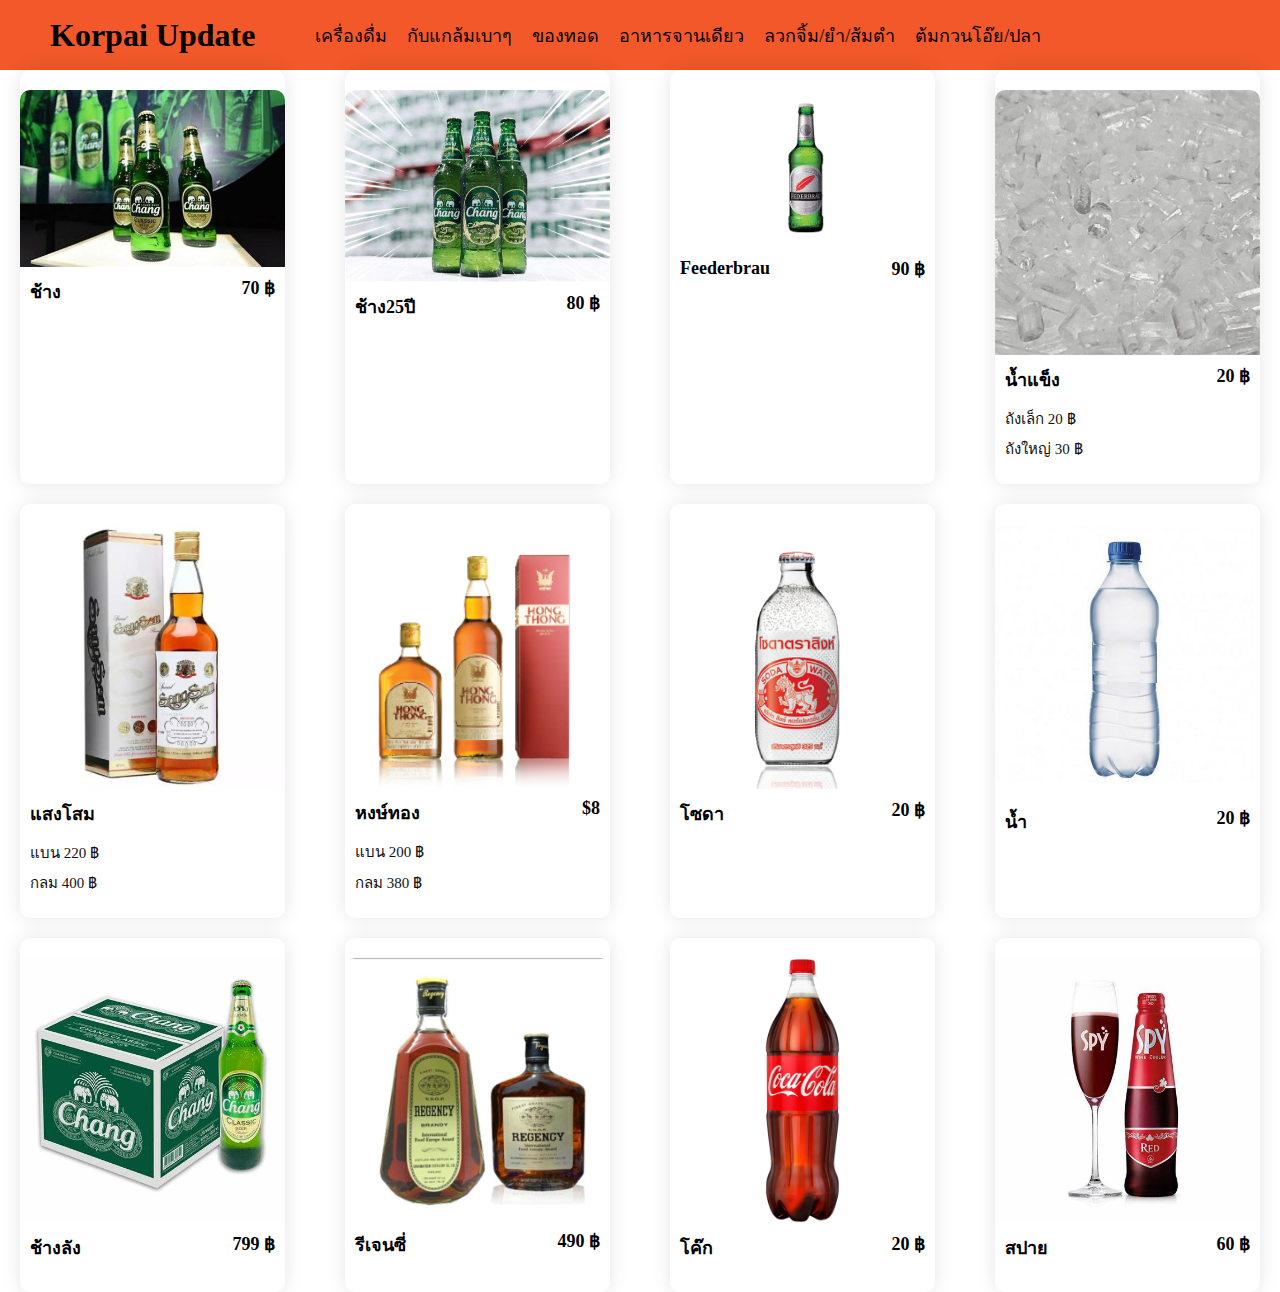
==== index.html @ ba7f080c "Add files via upload" ====
<!DOCTYPE html>
<html lang="en">
<head>
    <meta charset="UTF-8">
    <meta http-equiv="X-UA-Compatible" content="IE=edge">
    <meta name="viewport" content="width=device-width, initial-scale=1.0">
    <title>Korpai Update menu</title>
    <link rel="stylesheet" href="style.css">
</head>
<body>
    <header>
        <div class="header-left">
            <h1>Korpai Update </h1>
              <nav>
                  <ul>
                      <li>
                          <a href="index.html">เครื่องดื่ม</a>
                      </li>
                      <li>
                          <a href="กับแกล้ม.html">กับแกล้มเบาๆ</a>
                      </li>
                      <li>
                          <a href="fried_food.html">ของทอด</a>
                      </li>
                      <li>
                          <a href="dish_food.html">อาหารจานเดียว</a>
                      </li>
                      <li>
                          <a href="yum_food.html">ลวกจิ้ม/ยำ/ส้มตำ</a>
                      </li>
                      <li>
                          <a href="ต้ม_ปลา.html">ต้มกวนโอ๊ย/ปลา</a>
                      </li>
  
                  </ul>
              </nav>
          </div>
        <div class="header-right">
            <div class="hamburger">
                <div></div>
                <div></div>
                <div></div>
            </div>
        </div>
    </header>


    <div class="menu">
        <div class="food-items">
            <img src="images/drink/Beer.jpg" alt="Image Description" class="background-image">
          <div class="details">
              <div class="details-sub">
                  <h5>ช้าง</h5>
                  <h5 class="price"> 70 ฿ </h5>
              </div>
          </div>
        </div>

        <div class="food-items">
          <img src="images/drink/Beer25Years.jpg" alt="Image">
          <div class="details">
              <div class="details-sub">
                  <h5>ช้าง25ปี</h5>
                  <h5 class="price"> 80 ฿ </h5>
              </div>

          </div>
        </div>

        <div class="food-items">
          <img src="images/drink/Feederbrau.jpg" alt="Image">
          <div class="details">
              <div class="details-sub">
                  <h5>Feederbrau</h5>
                  <h5 class="price"> 90 ฿ </h5>
              </div>
          </div>
        </div>

        <div class="food-items">
            <img src="images/drink/Ice.jpg" alt="Image">
            <div class="details">
                <div class="details-sub">
                    <h5>น้ำแข็ง</h5>
                    <h5 class="price"> 20 ฿ </h5>
                </div>
                <p>ถังเล็ก 20 ฿</p>
                <p>ถังใหญ่ 30 ฿</p>
  
            </div>
        </div>

        <div class="food-items">
          <img src="images/drink/SangSom.jpg" alt="Image">
          <div class="details">
              <div class="details-sub">
                  <h5>แสงโสม</h5>
              </div>
              <p>แบน 220 ฿ </p>
              <p>กลม 400 ฿ </p>

          </div>
        </div>

        <div class="food-items">
            <img src="images/drink/HongThong.jpg" alt="Image">
            <div class="details">
                <div class="details-sub">
                    <h5>หงษ์ทอง</h5>
                    <h5 class="price"> $8 </h5>
                </div>
                <p>แบน 200 ฿ </p>
                <p>กลม 380 ฿ </p>
            </div>
          </div>

          <div class="food-items">
            <img src="images/drink/Soda.jpg" alt="Image">
            <div class="details">
                <div class="details-sub">
                    <h5>โซดา</h5>
                    <h5 class="price"> 20 ฿ </h5>
                </div>
            </div>
          </div>

          <div class="food-items">
            <img src="images/drink/Water.jpg" alt="Image">
            <div class="details">
                <div class="details-sub">
                    <h5>น้ำ</h5>
                    <h5 class="price"> 20 ฿ </h5>
                </div>
            </div>
          </div>

          <div class="food-items">
            <img src="images/drink/ChangLang.jpg" alt="Image">
            <div class="details">
                <div class="details-sub">
                    <h5>ช้างลัง</h5>
                    <h5 class="price"> 799 ฿ </h5>
                </div>
            </div>
          </div>

          <div class="food-items">
            <img src="images/drink/Regency.jpg" alt="Image">
            <div class="details">
                <div class="details-sub">
                    <h5>รีเจนซี่</h5>
                    <h5 class="price"> 490 ฿ </h5>
                </div>
            </div>
          </div>

          <div class="food-items">
            <img src="images/drink/cola.jpg" alt="Image">
            <div class="details">
                <div class="details-sub">
                    <h5>โค๊ก</h5>
                    <h5 class="price"> 20 ฿ </h5>
                </div>
            </div>
          </div>
          <div class="food-items">
            <img src="images/drink/Spy.jpg" alt="Image">
            <div class="details">
                <div class="details-sub">
                    <h5>สปาย</h5>
                    <h5 class="price"> 60 ฿ </h5>
                </div>
            </div>
          </div>
    <script>
        hamburger = document.querySelector(".hamburger");
        nav = document.querySelector("nav");
        hamburger.onclick = function() {
            nav.classList.toggle("active");
        }
    </script>
</body>
</html>
---- style.css ----
* {
    padding: 0;
    margin: 0;
    box-sizing: border-box;
    text-decoration: none;
    list-style: none;
    font-family: "ubuntu";
}
img {
    width: 100%;
}
header {
    height: 70px;
    display: flex;
    align-items: center;
    justify-content: space-between;
    padding: 0 50px;
    background: #F25829;
}

h1{
    color: #000000;
}

.box {
    width: 300px;
    height: 200px;
    background-color: #f2f2f2;
    border: 1px solid #ccc;
    padding: 20px;
  }
  

header .header-left {
    display: flex;
    align-items: center;
}
header .header-left .logo {
    width: 140px;
}
header .header-left nav {
    margin-left: 50px;
}
header .header-left nav ul {
    display: flex;
}
nav ul li a {
    display: block;
    color: #000000;
    font-size: 18px;
    padding: 5px 10px;
    transition: 0.2s;
}
nav ul li a:hover,
nav ul li a.active {
    color: #000000;
}
nav .login-signup {
    display: none;
}
header .header-right {
    display: flex;
    align-items: center;
}

header .header-right .hamburger {
    margin-left: 20px;
    cursor: pointer;
    display: none;
}
header .header-right .hamburger div {
    width: 30px;
    height: 2px;
    margin: 6px 0;
    background: #fff;
}
@media only screen and (max-width: 1000px) {
    header {
        padding: 0 20px;
    }
    header .header-right .hamburger {
        display: block;
    }
    header .header-left nav {
        margin: 0;
        position: absolute;
        top: -100%;
        left: 0;
        width: 100%;
        height: fit-content;
        background-color: #e7c71e;
        padding: 30px;
        transition: 0.3s;
        text-align: center;
        z-index: 9999;
    }
    header .header-left nav.active {
        top: 70px;
    }
    header .header-left nav ul {
        display: block;
    }
}
@media only screen and (max-width: 500px) {
    nav .login-signup {
        display: block;
        margin-top: 20px;
    }
    header .header-right .login-signup {
        display: none;
    }
}

.menu{
  padding: 0;
  display: grid;
  grid-template-columns: repeat( auto-fit, minmax(300px,1fr));
  grid-gap: 20px 20px;
}

.food-items{
  display: grid;
  position: relative;
  grid-template-rows: auto 1fr;
  border-radius: 10px;
  box-shadow: 0 0 20px rgba(0,0,0,0.1);
  margin: 0 20px;
}
.food-items img{
  position: relative;
  width: 100%;
  border-radius: 10px 10px 0 0;
  top:20px
}

.details{
  padding: 30px 10px;
  display: grid;
  grid-row-gap: 20px;
}
.details-sub{
  display: grid;
  grid-template-columns: auto auto;
}
.details-sub>h5{
  font-weight: 600;
  font-size: 18px;
}
.price{
  text-align: right;
}
.details>p{
  color: #111;
  font-size: 15px;
  line-height: 10px;
  font-weight: 400;
  align-self: stretch;
}
.details>button{
  background-color: #cb202d;
  border: none;
  color: #ffffff;
  font-size: 16px;
  font-weight: 600;
  border-radius: 5px;
  width: 180px;
}
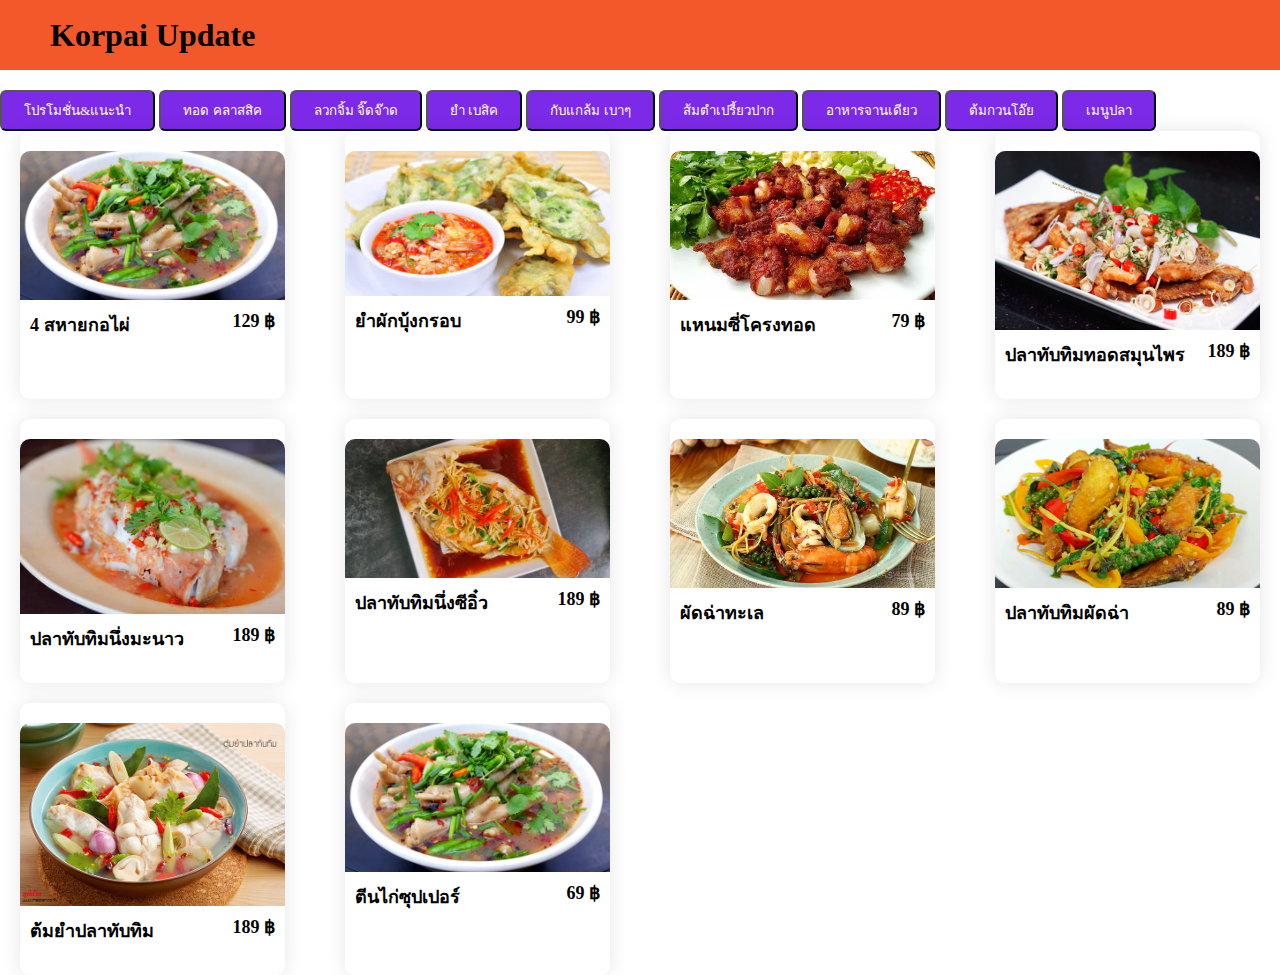
==== commit cca61c5e: "Add files via upload" ====
--- a/index.html
+++ b/index.html
@@ -1,177 +1,154 @@
-<!DOCTYPE html>
 <html lang="en">
 <head>
     <meta charset="UTF-8">
     <meta http-equiv="X-UA-Compatible" content="IE=edge">
     <meta name="viewport" content="width=device-width, initial-scale=1.0">
     <title>Korpai Update menu</title>
-    <link rel="stylesheet" href="style.css">
+    <link rel="stylesheet" href="static/style.css">
 </head>
 <body>
     <header>
         <div class="header-left">
             <h1>Korpai Update </h1>
-              <nav>
-                  <ul>
-                      <li>
-                          <a href="index.html">เครื่องดื่ม</a>
-                      </li>
-                      <li>
-                          <a href="กับแกล้ม.html">กับแกล้มเบาๆ</a>
-                      </li>
-                      <li>
-                          <a href="fried_food.html">ของทอด</a>
-                      </li>
-                      <li>
-                          <a href="dish_food.html">อาหารจานเดียว</a>
-                      </li>
-                      <li>
-                          <a href="yum_food.html">ลวกจิ้ม/ยำ/ส้มตำ</a>
-                      </li>
-                      <li>
-                          <a href="ต้ม_ปลา.html">ต้มกวนโอ๊ย/ปลา</a>
-                      </li>
-  
-                  </ul>
-              </nav>
-          </div>
-        <div class="header-right">
-            <div class="hamburger">
-                <div></div>
-                <div></div>
-                <div></div>
-            </div>
         </div>
     </header>
-
+    
+    <div class = "container">
+        <a href="index.html">
+            <button>โปรโมชั่น&แนะนำ</button>
+        </a>
+        <a href="ทอด.html">
+            <button>ทอด คลาสสิค</button>
+        </a>
+        <a href="ลวก.html">
+            <button>ลวกจิ้ม จิ๊ดจ๊าด</button>
+        </a>
+        <a href="ยำ.html">
+            <button>ยำ เบสิค</button>
+        </a>
+        <a href="กับแกล้ม.html">
+            <button>กับแกล้ม เบาๆ</button>
+        </a>
+        <a href="ส้มตำ.html">
+            <button>ส้มตำเปรี้ยวปาก</button>
+        </a>
+        <a href="จานเดียว.html">
+            <button>อาหารจานเดียว</button>
+        </a>
+        <a href="ต้ม.html">
+            <button>ต้มกวนโอ๊ย</button>
+        </a>
+        <a href="ปลา.html">
+            <button>เมนูปลา</button>
+        </a>
+    </div>
 
     <div class="menu">
         <div class="food-items">
-            <img src="images/drink/Beer.jpg" alt="Image Description" class="background-image">
-          <div class="details">
+            <img src="images/Signature/ตีนไก่ซุปเปอร์.jpg" alt="Image Description" class="background-image">
+            <div class="details">
+                <div class="details-sub">
+                    <h5>4 สหายกอไผ่</h5>
+                    <h5 class="price"> 129 ฿ </h5>
+                </div>
+            </div>
+        </div>
+
+        <div class="food-items">
+            <img src="images/Signature/ยำผักบุ้งกรอบ.jpg" alt="Image Description" class="background-image">
+            <div class="details">
               <div class="details-sub">
-                  <h5>ช้าง</h5>
-                  <h5 class="price"> 70 ฿ </h5>
+                  <h5>ยำผักบุ้งกรอบ</h5>
+                  <h5 class="price"> 99 ฿ </h5>
               </div>
           </div>
         </div>
 
         <div class="food-items">
-          <img src="images/drink/Beer25Years.jpg" alt="Image">
-          <div class="details">
+            <img src="images/Signature/แหนมซี่โครงทอด.jpg" alt="Image Description" class="background-image">
+            <div class="details">
               <div class="details-sub">
-                  <h5>ช้าง25ปี</h5>
-                  <h5 class="price"> 80 ฿ </h5>
+                  <h5>แหนมซี่โครงทอด</h5>
+                  <h5 class="price"> 79 ฿ </h5>
               </div>
-
           </div>
         </div>
+        
 
         <div class="food-items">
-          <img src="images/drink/Feederbrau.jpg" alt="Image">
-          <div class="details">
+            <img src="images/Signature/ปลาทับทิมทอดสมุนไพร.jpg" alt="Image Description" class="background-image">
+            <div class="details">
               <div class="details-sub">
-                  <h5>Feederbrau</h5>
-                  <h5 class="price"> 90 ฿ </h5>
+                  <h5>ปลาทับทิมทอดสมุนไพร</h5>
+                  <h5 class="price"> 189 ฿ </h5>
               </div>
           </div>
         </div>
 
         <div class="food-items">
-            <img src="images/drink/Ice.jpg" alt="Image">
-            <div class="details">
-                <div class="details-sub">
-                    <h5>น้ำแข็ง</h5>
-                    <h5 class="price"> 20 ฿ </h5>
-                </div>
-                <p>ถังเล็ก 20 ฿</p>
-                <p>ถังใหญ่ 30 ฿</p>
-  
-            </div>
-        </div>
-
-        <div class="food-items">
-          <img src="images/drink/SangSom.jpg" alt="Image">
+            <img src="images/Signature/ปลาทับทิมนึ่งมะนาว.jpg" alt="Image Description" class="background-image">
           <div class="details">
               <div class="details-sub">
-                  <h5>แสงโสม</h5>
+                  <h5>ปลาทับทิมนึ่งมะนาว</h5>
+                  <h5 class="price"> 189 ฿ </h5>
               </div>
-              <p>แบน 220 ฿ </p>
-              <p>กลม 400 ฿ </p>
-
           </div>
         </div>
 
         <div class="food-items">
-            <img src="images/drink/HongThong.jpg" alt="Image">
-            <div class="details">
-                <div class="details-sub">
-                    <h5>หงษ์ทอง</h5>
-                    <h5 class="price"> $8 </h5>
-                </div>
-                <p>แบน 200 ฿ </p>
-                <p>กลม 380 ฿ </p>
+            <img src="images/Signature/ปลาทับทิมนึ่งซีอิ๋ว.jpg" alt="Image Description" class="background-image">
+          <div class="details">
+              <div class="details-sub">
+                  <h5>ปลาทับทิมนึ่งซีอิ๋ว</h5>
+                  <h5 class="price"> 189 ฿ </h5>
+              </div>
+          </div>
+        </div>
+
+        <div class="food-items">
+            <img src="images/Signature/ผัดฉ่าทะเล.jpg" alt="Image Description" class="background-image">
+          <div class="details">
+              <div class="details-sub">
+                  <h5>ผัดฉ่าทะเล</h5>
+                  <h5 class="price"> 89 ฿ </h5>
+              </div>
+          </div>
+        </div>
+
+     
+        <div class="food-items">
+            <img src="images/Signature/ปลาทับทิมผัดฉ่า.jpg" alt="Image Description" class="background-image">
+        <div class="details">
+            <div class="details-sub">
+                <h5>ปลาทับทิมผัดฉ่า</h5>
+                <h5 class="price"> 89 ฿ </h5>
             </div>
-          </div>
+        </div>
+        </div>
 
-          <div class="food-items">
-            <img src="images/drink/Soda.jpg" alt="Image">
-            <div class="details">
-                <div class="details-sub">
-                    <h5>โซดา</h5>
-                    <h5 class="price"> 20 ฿ </h5>
-                </div>
+        <div class="food-items">
+            <img src="images/Signature/ต้มยำปลาทับทิม.jpg" alt="Image Description" class="background-image">
+        <div class="details">
+            <div class="details-sub">
+                <h5>ต้มยำปลาทับทิม</h5>
+                <h5 class="price"> 189 ฿ </h5>
             </div>
-          </div>
+        </div>
+    </div>
 
-          <div class="food-items">
-            <img src="images/drink/Water.jpg" alt="Image">
-            <div class="details">
-                <div class="details-sub">
-                    <h5>น้ำ</h5>
-                    <h5 class="price"> 20 ฿ </h5>
-                </div>
+        <div class="food-items">
+            <img src="images/Signature/ตีนไก่ซุปเปอร์.jpg" alt="Image Description" class="background-image">
+        <div class="details">
+            <div class="details-sub">
+                <h5>ตีนไก่ซุปเปอร์</h5>
+                <h5 class="price"> 69 ฿ </h5>
             </div>
-          </div>
+        </div>
+    </div>
 
-          <div class="food-items">
-            <img src="images/drink/ChangLang.jpg" alt="Image">
-            <div class="details">
-                <div class="details-sub">
-                    <h5>ช้างลัง</h5>
-                    <h5 class="price"> 799 ฿ </h5>
-                </div>
-            </div>
-          </div>
 
-          <div class="food-items">
-            <img src="images/drink/Regency.jpg" alt="Image">
-            <div class="details">
-                <div class="details-sub">
-                    <h5>รีเจนซี่</h5>
-                    <h5 class="price"> 490 ฿ </h5>
-                </div>
-            </div>
-          </div>
+</div>
 
-          <div class="food-items">
-            <img src="images/drink/cola.jpg" alt="Image">
-            <div class="details">
-                <div class="details-sub">
-                    <h5>โค๊ก</h5>
-                    <h5 class="price"> 20 ฿ </h5>
-                </div>
-            </div>
-          </div>
-          <div class="food-items">
-            <img src="images/drink/Spy.jpg" alt="Image">
-            <div class="details">
-                <div class="details-sub">
-                    <h5>สปาย</h5>
-                    <h5 class="price"> 60 ฿ </h5>
-                </div>
-            </div>
-          </div>
     <script>
         hamburger = document.querySelector(".hamburger");
         nav = document.querySelector("nav");
--- a/static/style.css
+++ b/static/style.css
@@ -0,0 +1,180 @@
+* {
+    padding: 0;
+    margin: 0;
+    box-sizing: border-box;
+    text-decoration: none;
+    list-style: none;
+    font-family: "ubuntu";
+}
+img {
+    width: 100%;
+}
+header {
+    height: 70px;
+    display: flex;
+    align-items: center;
+    justify-content: space-between;
+    padding: 0 50px;
+    background: #F25829;
+}
+
+h1{
+    color: #000000;
+}
+
+.box {
+    width: 300px;
+    height: 200px;
+    background-color: #f2f2f2;
+    border: 1px solid #ccc;
+    padding: 20px;
+  }
+  
+
+header .header-left {
+    display: flex;
+    align-items: center;
+}
+header .header-left .logo {
+    width: 140px;
+}
+header .header-left nav {
+    margin-left: 50px;
+}
+header .header-left nav ul {
+    display: flex;
+}
+nav ul li a {
+    display: block;
+    color: #000000;
+    font-size: 18px;
+    padding: 5px 10px;
+    transition: 0.2s;
+}
+nav ul li a:hover,
+nav ul li a.active {
+    color: #000000;
+}
+nav .login-signup {
+    display: none;
+}
+header .header-right {
+    display: flex;
+    align-items: center;
+}
+
+header .header-right .hamburger {
+    margin-left: 20px;
+    cursor: pointer;
+    display: none;
+}
+header .header-right .hamburger div {
+    width: 30px;
+    height: 2px;
+    margin: 6px 0;
+    background: #fff;
+}
+@media only screen and (max-width: 1000px) {
+    header {
+        padding: 0 20px;
+    }
+    header .header-right .hamburger {
+        display: block;
+    }
+    header .header-left nav {
+        margin: 0;
+        position: absolute;
+        top: -100%;
+        left: 0;
+        width: 100%;
+        height: fit-content;
+        background-color: #e7c71e;
+        padding: 30px;
+        transition: 0.3s;
+        text-align: center;
+        z-index: 9999;
+    }
+    header .header-left nav.active {
+        top: 70px;
+    }
+    header .header-left nav ul {
+        display: block;
+    }
+}
+@media only screen and (max-width: 500px) {
+    nav .login-signup {
+        display: block;
+        margin-top: 20px;
+    }
+    header .header-right .login-signup {
+        display: none;
+    }
+}
+
+.menu{
+  padding: 0;
+  display: grid;
+  grid-template-columns: repeat( auto-fit, minmax(300px,1fr));
+  grid-gap: 20px 20px;
+}
+
+.food-items{
+  display: grid;
+  position: relative;
+  grid-template-rows: auto 1fr;
+  border-radius: 10px;
+  box-shadow: 0 0 20px rgba(0,0,0,0.1);
+  margin: 0 20px;
+}
+.food-items img{
+  position: relative;
+  width: 100%;
+  border-radius: 10px 10px 0 0;
+  top:20px
+}
+
+.details{
+  padding: 30px 10px;
+  display: grid;
+  grid-row-gap: 20px;
+}
+.details-sub{
+  display: grid;
+  grid-template-columns: auto auto;
+}
+.details-sub>h5{
+  font-weight: 600;
+  font-size: 18px;
+}
+.price{
+  text-align: right;
+}
+.details>p{
+  color: #111;
+  font-size: 15px;
+  line-height: 10px;
+  font-weight: 400;
+  align-self: stretch;
+}
+.details>button{
+  background-color: #cb202d;
+  border: none;
+  color: #ffffff;
+  font-size: 16px;
+  font-weight: 600;
+  border-radius: 5px;
+  width: 180px;
+}
+
+.container button{
+    color: #fff;
+    padding: 8px 22px;
+    border-radius: 6px;
+    background: #7d2ae8;
+    transition: all 0.2s ease;
+    margin-top: 20px;
+}
+
+.container button:active{
+    transform: scale(0.96);
+}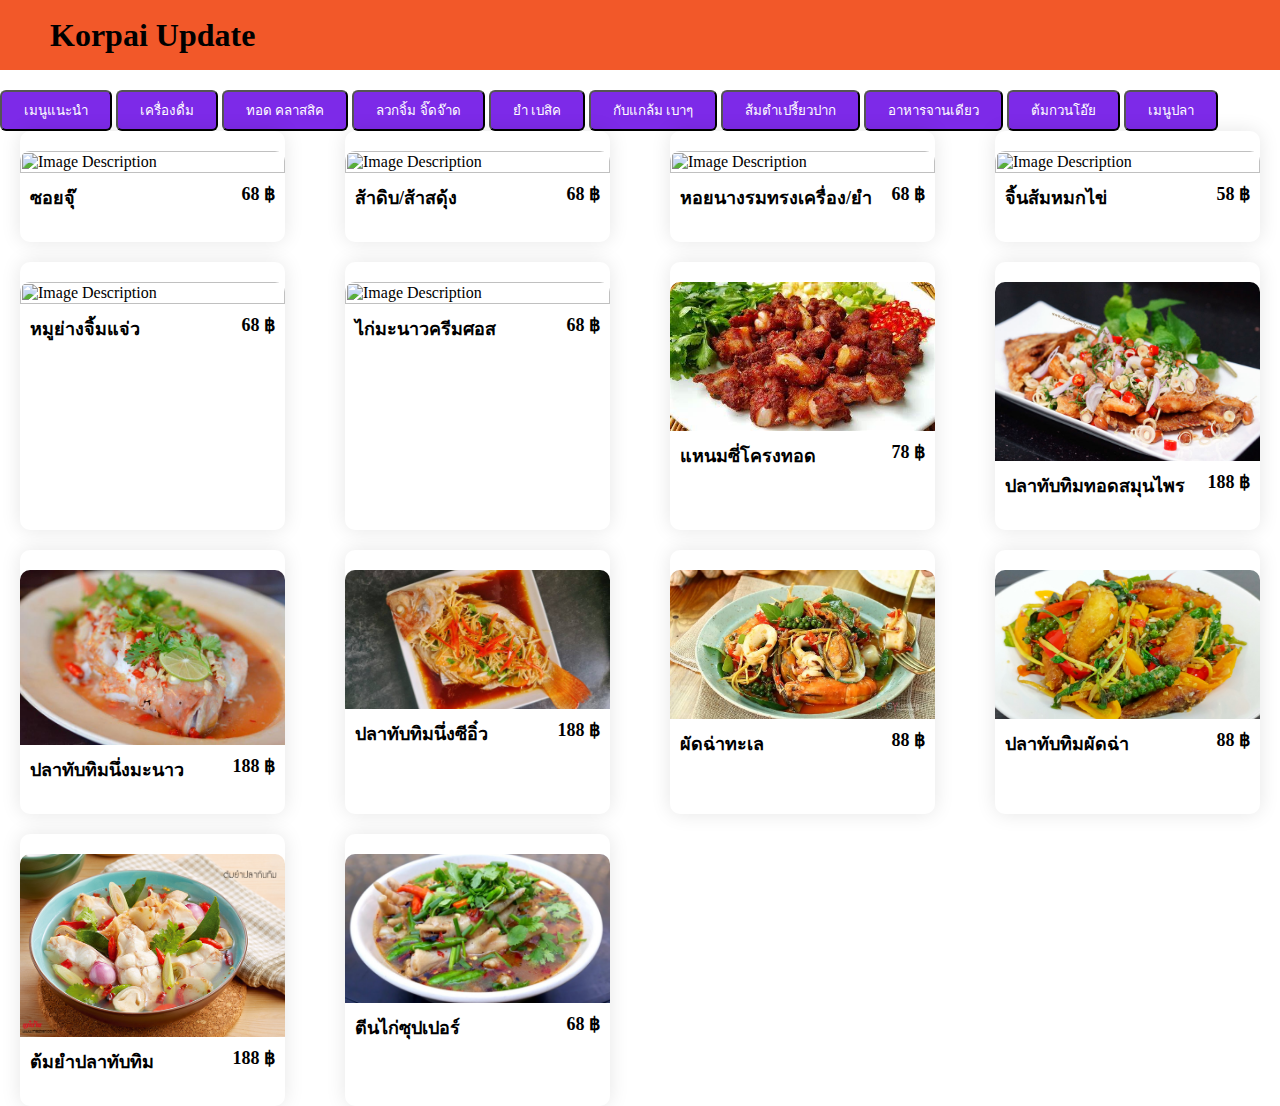
==== commit 5df60fe5: "Add files via upload" ====
--- a/index.html
+++ b/index.html
@@ -15,7 +15,10 @@
     
     <div class = "container">
         <a href="index.html">
-            <button>โปรโมชั่น&แนะนำ</button>
+            <button>เมนูแนะนำ</button>
+        </a>
+        <a href="ดื่ม.html">
+            <button>เครื่องดื่ม</button>
         </a>
         <a href="ทอด.html">
             <button>ทอด คลาสสิค</button>
@@ -45,21 +48,60 @@
 
     <div class="menu">
         <div class="food-items">
-            <img src="images/Signature/ตีนไก่ซุปเปอร์.jpg" alt="Image Description" class="background-image">
+            <img src="images/Signature/ซอยจุ๊.jpg_large" alt="Image Description" class="background-image">
+        <div class="details">
+            <div class="details-sub">
+                <h5>ซอยจุ๊</h5>
+                <h5 class="price"> 68 ฿ </h5>
+            </div>
+        </div>
+    </div>
+
+    <div class="food-items">
+            <img src="images/Signature/ส้า.jpg" alt="Image Description" class="background-image">
+        <div class="details">
+            <div class="details-sub">
+                <h5>ส้าดิบ/ส้าสดุ้ง</h5>
+                <h5 class="price"> 68 ฿ </h5>
+            </div>
+        </div>
+    </div>
+
+    <div class="food-items">
+            <img src="images/Signature/หอยยำ.jpg" alt="Image Description" class="background-image">
+        <div class="details">
+            <div class="details-sub">
+                <h5>หอยนางรมทรงเครื่อง/ยำ</h5>
+                <h5 class="price"> 68 ฿ </h5>
+            </div>
+        </div>
+    </div>
+
+        <div class="food-items">
+            <img src="images/Signature/จิ้นส้ม.jpg_large" alt="Image Description" class="background-image">
             <div class="details">
                 <div class="details-sub">
-                    <h5>4 สหายกอไผ่</h5>
-                    <h5 class="price"> 129 ฿ </h5>
+                    <h5>จิ้นส้มหมกไข่</h5>
+                    <h5 class="price"> 58 ฿ </h5>
                 </div>
             </div>
         </div>
 
         <div class="food-items">
-            <img src="images/Signature/ยำผักบุ้งกรอบ.jpg" alt="Image Description" class="background-image">
-            <div class="details">
-              <div class="details-sub">
-                  <h5>ยำผักบุ้งกรอบ</h5>
-                  <h5 class="price"> 99 ฿ </h5>
+            <img src="images/Signature/หมูแจ่ว.jpg" alt="Image Description" class="background-image">
+            <div class="details">
+              <div class="details-sub">
+                  <h5>หมูย่างจิ้มแจ่ว</h5>
+                  <h5 class="price"> 68 ฿ </h5>
+              </div>
+          </div>
+        </div>
+        <div class="food-items">
+            <img src="images/Signature/ไก่มะนาว.webp" alt="Image Description" class="background-image">
+            <div class="details">
+              <div class="details-sub">
+                  <h5>ไก่มะนาวครีมศอส</h5>
+                  <h5 class="price"> 68 ฿ </h5>
               </div>
           </div>
         </div>
@@ -69,7 +111,7 @@
             <div class="details">
               <div class="details-sub">
                   <h5>แหนมซี่โครงทอด</h5>
-                  <h5 class="price"> 79 ฿ </h5>
+                  <h5 class="price"> 78 ฿ </h5>
               </div>
           </div>
         </div>
@@ -80,7 +122,7 @@
             <div class="details">
               <div class="details-sub">
                   <h5>ปลาทับทิมทอดสมุนไพร</h5>
-                  <h5 class="price"> 189 ฿ </h5>
+                  <h5 class="price"> 188 ฿ </h5>
               </div>
           </div>
         </div>
@@ -90,7 +132,7 @@
           <div class="details">
               <div class="details-sub">
                   <h5>ปลาทับทิมนึ่งมะนาว</h5>
-                  <h5 class="price"> 189 ฿ </h5>
+                  <h5 class="price"> 188 ฿ </h5>
               </div>
           </div>
         </div>
@@ -100,7 +142,7 @@
           <div class="details">
               <div class="details-sub">
                   <h5>ปลาทับทิมนึ่งซีอิ๋ว</h5>
-                  <h5 class="price"> 189 ฿ </h5>
+                  <h5 class="price"> 188 ฿ </h5>
               </div>
           </div>
         </div>
@@ -110,7 +152,7 @@
           <div class="details">
               <div class="details-sub">
                   <h5>ผัดฉ่าทะเล</h5>
-                  <h5 class="price"> 89 ฿ </h5>
+                  <h5 class="price"> 88 ฿ </h5>
               </div>
           </div>
         </div>
@@ -121,7 +163,7 @@
         <div class="details">
             <div class="details-sub">
                 <h5>ปลาทับทิมผัดฉ่า</h5>
-                <h5 class="price"> 89 ฿ </h5>
+                <h5 class="price"> 88 ฿ </h5>
             </div>
         </div>
         </div>
@@ -131,7 +173,7 @@
         <div class="details">
             <div class="details-sub">
                 <h5>ต้มยำปลาทับทิม</h5>
-                <h5 class="price"> 189 ฿ </h5>
+                <h5 class="price"> 188 ฿ </h5>
             </div>
         </div>
     </div>
@@ -141,7 +183,7 @@
         <div class="details">
             <div class="details-sub">
                 <h5>ตีนไก่ซุปเปอร์</h5>
-                <h5 class="price"> 69 ฿ </h5>
+                <h5 class="price"> 68 ฿ </h5>
             </div>
         </div>
     </div>
